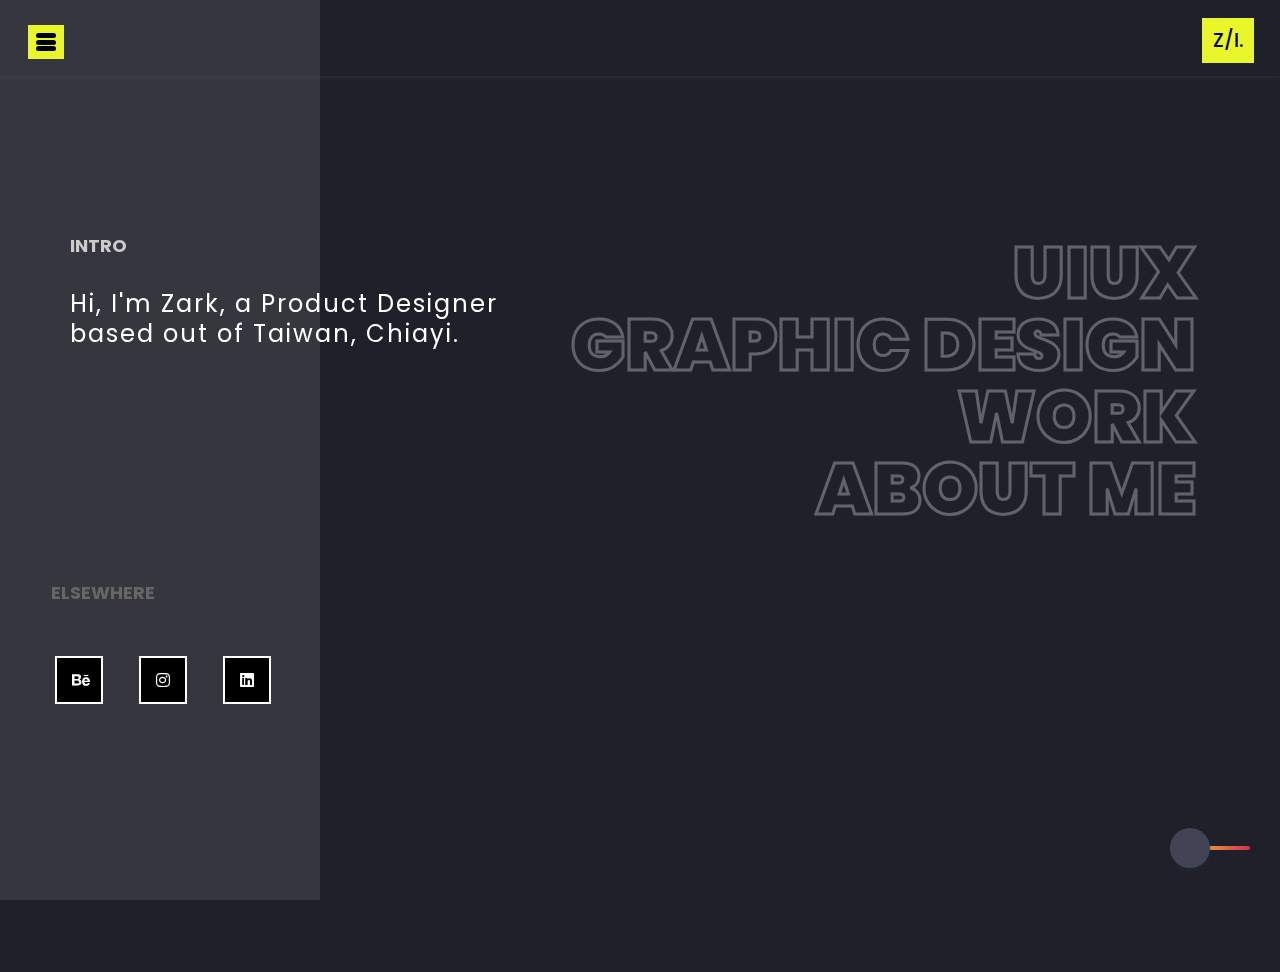
==== index.html @ 436be86d "First publish" ====
<!DOCTYPE html>
<html lang="zh-TW">

<head>
	<meta charset="UTF-8">
	<meta http-equiv="X-UA-Compatible" content="IE=edge">
    <meta name="viewport" content="width=device-width, initial-scale=1.0">
	<title>Zark｜Online Portfolio</title>
	<link rel='stylesheet' href='https://cdnjs.cloudflare.com/ajax/libs/twitter-bootstrap/4.1.3/css/bootstrap.min.css'>
	<link rel='stylesheet' href='https://s3-us-west-2.amazonaws.com/s.cdpn.io/1462889/unicons.css'>
	<link rel='stylesheet' href='https://cdnjs.cloudflare.com/ajax/libs/font-awesome/6.2.0/css/all.min.css'>
	<link rel="stylesheet" href="./style.css">

</head>

<body>
	<!-- partial:index.partial.html -->
	<div class="main">

		<!-- Intro
	================================================== -->

		<section class="intro-loc">
			<div class="container">
				<h5>ELSEWHERE</h5>
				<ul>
					<li class="socialMedia"><a href="https://www.behance.net/005e7eec" target="_blank" ><i class="fa-brands fa-behance"  ></i></a></li>
					<li class="socialMedia"><a href="https://www.instagram.com/" target="_blank" ><i class="fa-brands fa-instagram"  ></i></a></li>
					<li class="socialMedia"><a href="https://www.linkedin.com/in/zarkhuang/" target="_blank" ><i class="fa-brands fa-linkedin"  ></i></a></li>
				</ul>
			</div>
		</section>

		<section class="wrd">
			<h2>INTRO</h2>
			<p>Hi, I'm Zark, a Product Designer based out of Taiwan, Chiayi.
			</p>
		</section>

		<!-- Navigation
	================================================== -->
		<nav id="nav">
			<div class="navbar" id="navbar">
				<div class="nav-container">
					<input class="checkbox" type="checkbox" name="" id="" />
					<div class="hamburger-lines" onmouseover="bigImg(this)" onmouseout="normalImg(this)"><span
							class="line line1"></span><span class="line line2"></span><span class="line line3"></span>
					</div>
                    <div class="logo" id="logo">
                        <h6><a href="./index.html">Z/I.</a></h6>
                    </div>


					<div class="menu-items">
						<li><a href="./index.html">Home</a></li>
						<li><a href="./html/1.ui.html">UI/UX</a></li>
						<li><a href="./html/3.graphicDesign.html">Graphic Design</a></li>
						<li><a href="./html/4.reDesign.html">Work</a></li>
						<li><a href="./html/5..aboutMe.html">About Me</a></li>
					</div>

				</div>
			</div>
		</nav>
	</div>

	<!-- Hero Image
	================================================== -->
	<div class="hero-center-section zoomimage">
		<!-- <div class="container-fluid"> -->
		<div class="row justify-content-center">
			<div class="col-md-12">
				<div class="img-wrap">
					<img src="./img/img-1.jpg" alt="">
					<!-- UIUX -->
				</div>
			</div>
		</div>
	</div>

	<div class="hero-center-section zoomimage">
		<div class="row justify-content-center">
			<div class="col-md-12">
				<div class="img-wrap">
					<img src="./img/ill.jpg" alt="">
				</div>
			</div>
		</div>
	</div>
	</div>

	<div class="hero-center-section zoomimage">
		<div class="row justify-content-center">
			<div class="col-md-12">
				<div class="img-wrap">
					<img class="work-img" src="./img/work.jpg" alt="">
				</div>
			</div>
		</div>
	</div>


	<div class="hero-center-section zoomimage">
		<div class="row justify-content-center">
			<div class="col-md-12">
				<div class="img-wrap">
					<img src="./img/aboutme.jpg" alt="">
					<!-- about me -->
				</div>
			</div>
		</div>
	</div>



	<div class="section padding-top-bottom over-hide z-bigger">
		<ul class="slide-buttons">
			<li class="">
				<a href="#0" class="hover-target" data-hover="nature"></a>
			</li>
			<li class="">
				<a href="html/1.ui.html" class="hover-target" class="hover-target" data-hover="UIUX">UIUX</a>
			</li>
			<li class="">
				<a href="html/3.graphicDesign.html" class="hover-target" data-hover="
				Graphic Design">
					Graphic Design</a>
			</li>
			<li class="">
				<a href="html/4.reDesign.html" class="hover-target" data-hover="Work">Work</a>
			</li>
			<li class="">
				<a href="html/5..aboutMe.html" class="hover-target" data-hover="About Me">About Me</a>
			</li>
		</ul>
	</div>


	<!-- Dark/light switch
	================================================== -->

	<div class="bottom-right">
		<div class="switch">
			<div class="circle hover-target"></div>
		</div>
	</div>
	<!-- partial -->
	<script src='https://cdnjs.cloudflare.com/ajax/libs/jquery/3.3.1/jquery.min.js'></script>
	<script src="./script.js"></script>

</body>

</html>
---- style.css ----
@charset "UTF-8";
@import url("https://fonts.googleapis.com/css?family=Poppins:100,100i,200,200i,300,300i,400,400i,500,500i,600,600i,700,700i,800,800i,900,900i&subset=devanagari,latin-ext");
/* Global Setting */
:root {
  --white:#ffffff;
  --black:#000000;
  --dark-blue:#1f2029;
  --dark-light:#424455;
  --red:#da2c4d;
  --yellow:#e8f62a;
  --grey:#ecedf3;
}

/* #Primary
 * *================================================== */
body {
  width: 100%;
  height: 90vh;
  background: var(--dark-blue);
  overflow-x: hidden;
  font-family: "Poppins", sans-serif;
  font-size: 16px;
  line-height: 30px;
  -webkit-transition: all 300ms linear;
  transition: all 300ms linear;
  overflow: hidden;
}

p {
  font-family: "Poppins", sans-serif;
  font-size: 16px;
  line-height: 30px;
  color: var(--white);
  -webkit-transition: all 300ms linear;
  transition: all 300ms linear;
}

::selection, ::-moz-selection, mark {
  color: var(--white);
  background-color: var(--black);
}

.color-yellow {
  color: var(--yellow);
}

.size-18 {
  font-size: 18px;
}

.opacity-40 {
  opacity: 0.4;
}

.opacity-60 {
  opacity: 0.6;
}

.section {
  position: relative;
  height: 100%;
  display: block;
  z-index: 30 !important;
}

.over-hide {
  overflow: hidden;
}

.padding-top-bottom {
  top: 50%;
  transform: translateY(-30%);
}

.hero-center-section {
  position: fixed;
  top: 0;
  left: 0;
  z-index: 10;
  opacity: 0;
  -webkit-transition: all 300ms linear;
  transition: all 300ms linear;
}
.hero-center-section.show {
  opacity: 1;
}

.z-bigger {
  z-index: 30 !important;
}

.zoomimage {
  background-size: cover;
  background-position: center center;
  background-repeat: no-repeat;
  -webkit-background-size: cover;
  -moz-background-size: cover;
}

/* # intro
 * *================================================== */
.intro-loc {
  position: absolute;
  top: 0;
  left: 0;
  z-index: 99;
  width: 25%;
  background-color: rgba(255, 255, 255, 0.1);
  height: 100%;
}
.intro-loc h5 {
  position: absolute;
  font-size: 18px;
  bottom: 32vh;
  color: #666;
  margin-left: 36px;
  font-weight: 700;
}

.intro-loc ul {
  display: flex;
  justify-content: center;
  position: absolute;
  bottom: 20vh;
  align-content: center;
}

.intro-loc li {
  text-align: center;
  border: 2px solid #fff;
  width: 48px;
  height: 48px;
  list-style: none;
  padding: 8px;
  margin: 0 auto;
  margin-right: 36px;
  display: block;
  background-color: #000;
}
.intro-loc li a {
  text-decoration: none;
  color: #fff;
  padding: 7px;
  margin: auto;
}

.container li:nth-child(1):hover {
  background-color: blue;
}

.container li:nth-child(2):hover {
  background-color: #e54ee2;
}

.container li:nth-child(3):hover {
  background-color: #2977b5;
}

.wrd h2 {
  color: #ccc;
  font-size: 18px;
  margin-bottom: 32px;
  font-weight: 700;
}

.wrd p {
  font-size: 24px;
  letter-spacing: 2px;
}

.wrd {
  position: absolute;
  width: 40%;
  top: 25%;
  left: 60px;
  padding: 10px;
  z-index: 100;
  padding-right: 60px;
}

/* # 圖片
 * *================================================== */
.img-wrap {
  width: auto; 
  min-height: 800px;
  height: 100%;
  position: relative;
  border-radius: 4px;
  box-shadow: 0 3px 5px rgba(0, 0, 0, 0.2);
  transform: scale(1.05);
  -webkit-transition: all 300ms linear;
  transition: all 300ms linear;
  object-position: center center;
  object-fit: cover;
}

.hero-center-section.show .img-wrap {
  transform: scale(1.03);
}

.img-wrap img {
  height: 100%;
  width: 100%;
  object-position: center center;
  object-fit: cover;
}


/* # 圖片 Meida
 * *================================================== */




/* # leftPart
 * *================================================== */
.leftPart {
  width: 100%;
  background-color: #fff;
  height: 100%;
}

/* # select button 文字
 * *================================================== */
/* 文字位置 */
.slide-buttons {
  position: relative;
  padding: 0;
  margin: 0 auto;
  text-align: center;
  width: 90%;
  max-width: 100%;
  padding-left: 20px;
  padding-right: 20px;
  list-style: none;
  top: 5vh;
}
.slide-buttons li {
  position: relative;
  padding: 0;
  margin: 0 auto;
  text-align: right;
  display: block;
  list-style: none;
  -webkit-transition: all 300ms linear;
  transition: all 300ms linear;
}
.slide-buttons li a {
  position: relative;
  display: inline-block;
  font-family: "Poppins", sans-serif;
  font-weight: 900;
  font-size: 72px;
  line-height: 1;
  text-transform: uppercase;
  -webkit-text-stroke: 3px #fff;
  text-stroke: 3px #fff;

  -webkit-text-fill-color: transparent;
  text-fill-color: transparent;
  color: transparent;
  opacity: 0.3;
  -webkit-transition: all 300ms linear;
  transition: all 300ms linear;

}
.slide-buttons li.active a {
  opacity: 1;
}
.slide-buttons li a:hover {
  text-decoration: none;
}
.slide-buttons li a:focus, .slide-buttons li a:active {
  border: none;
  outline: none;
  box-shadow: none;
}
.slide-buttons li a::before {
  position: absolute;
  top: 0;
  left: 0;
  font-family: "Poppins", sans-serif;
  font-weight: 0;
  font-size: 72px;
  line-height: 1;
  overflow: hidden;
  text-transform: uppercase;
  padding: 0;
  max-height: 0;
  -webkit-text-stroke: transparent;
  text-stroke: transparent;
  -webkit-text-fill-color: var(--white);
  text-fill-color: var(--white);
  color: var(--white);
  content: attr(data-hover);
  -webkit-transition: max-height 0.4s;
  -moz-transition: max-height 0.4s;
  transition: max-height 0.4s;
}
.slide-buttons li.active a::before {
  max-height: 100%;
}
.slide-buttons li a:active::before, .slide-buttons li a:focus::before {
  max-height: 100%;
}

.black {
  background-color: #000;
}

.yellow {
  background-color: yellow;
}

.pinkk {
  background-color: pink;
}

/* 文字提整 */
.bottom-right {
  position: fixed;
  bottom: 50px;
  right: 30px;
  z-index: 1000; }

.switch, .circle {
  -webkit-transition: all 300ms linear;
  transition: all 300ms linear; }

.switch {
  width: 80px;
  height: 4px;
  border-radius: 27px;
  background-image: linear-gradient(298deg, var(--red), var(--yellow));
  position: relative;
  display: block;
  margin: 0 auto;
  text-align: center;
  opacity: 1;
  transform: translate(0);
  transition: all 300ms linear;
  transition-delay: 1900ms; }

.circle {
  cursor: pointer;
  position: absolute;
  top: 50%;
  transform: translateY(-50%);
  left: 0;
  width: 40px;
  height: 40px;
  border-radius: 50%;
  background: var(--dark-light);
  box-shadow: 0 4px 4px rgba(26, 53, 71, 0.25), 0 0 0 1px rgba(26, 53, 71, 0.07); }
  .circle:hover {
    box-shadow: 0 8px 8px rgba(26, 53, 71, 0.25), 0 0 0 1px rgba(26, 53, 71, 0.07); }
  .circle:before {
    position: absolute;
    font-family: 'unicons';
    content: '\eac1';
    top: 0;
    left: 0;
    z-index: 2;
    font-size: 20px;
    line-height: 40px;
    text-align: center;
    width: 100%;
    height: 40px;
    opacity: 1;
    color: var(--grey);
    -webkit-transition: all 300ms linear;
    transition: all 300ms linear; }
  .circle:after {
    position: absolute;
    font-family: 'unicons';
    content: '\eb8f';
    top: 0;
    left: 0;
    z-index: 2;
    font-size: 20px;
    line-height: 40px;
    text-align: center;
    width: 100%;
    height: 40px;
    color: var(--yellow);
    opacity: 0;
    -webkit-transition: all 300ms linear;
    transition: all 300ms linear; }

.switched .circle {
  left: 40px;
  box-shadow: 0 4px 4px rgba(26, 53, 71, 0.25), 0 0 0 1px rgba(26, 53, 71, 0.07);
  background: var(--dark); }
  .switched .circle:hover {
    box-shadow: 0 8px 8px rgba(26, 53, 71, 0.25), 0 0 0 1px rgba(26, 53, 71, 0.07); }
  .switched .circle:before {
    opacity: 0; }
  .switched .circle:after {
    opacity: 1; }

body.light {
  background: var(--white); }
  body.light p {
    color: var(--dark-blue); }
  body.light h3 {
    color: var(--dark); }
  body.light .cursor, body.light .cursor2, body.light .cursor3 {
    mix-blend-mode: difference;
    z-index: 9999999 !important; }
  body.light .cursor {
    background-color: var(--dark-blue); }
  body.light .cursor2 {
    height: 16px;
    width: 16px;
    background-color: var(--dark-blue);
    box-shadow: 0 0 12px rgba(0, 0, 0, 0.2);
    mix-blend-mode: difference;
    border-color: transparent; }
  body.light .cursor.hover, body.light .cursor2.hover, body.light .cursor3.hover {
    opacity: 0; }
  body.light .cursor2.hover {
    background: black;
    box-shadow: 0 0 0 rgba(0, 0, 0, 0.2); }
  body.light .slide-buttons li a {
    -webkit-text-stroke: 2px var(--dark-blue);
    text-stroke: 2px var(--dark-blue);
    -webkit-text-fill-color: transparent;
    text-fill-color: transparent;
    color: transparent;
    opacity: 1; }
    body.light .slide-buttons li a::before {
      -webkit-text-stroke: transparent;
      text-stroke: transparent;
      -webkit-text-fill-color: var(--dark-blue);
      text-fill-color: var(--dark-blue);
      color: var(--dark-blue); }
  body.light .hero-center-section.show {
    margin-top: 0;
    opacity: 0.9; }
  body.light .hero-center-section .left-text {
    color: rgba(0, 0, 0, 0.16);
    background: linear-gradient(90deg, transparent, rgba(0, 0, 0, 0.16));
    -webkit-background-clip: text;
    -webkit-text-fill-color: transparent; }


/* #Media
 * *================================================== */
@media (max-width: 1199px) {
  .hero-center-section .left-text {
    font-size: 13vw;
  }

  .slide-buttons li {
    /* 		margin: 50px 0; */
  }
  .slide-buttons li a {
    font-size: 80px;
  }
  .slide-buttons li a::before {
    font-size: 80px;
  }

  .intro-loc,
.wrd {
    display: none;
  }

  .hero-center-section .left-text {
    display: none;
  }

}
@media (max-width: 991px) {
  .hero-center-section .left-text {
    font-size: 16vw;
  }
  
}
@media (max-width: 767px) {
  .intro-loc,
.wrd {
    display: none;
  }

  .hero-center-section .left-text {
    display: none;
  }

  .slide-buttons {
    /* 		margin: 40px 0; */
  }
  .slide-buttons li a {
    font-size: 60px;
    font-weight: 500;
  }
  .slide-buttons li a::before {
    font-size: 60px;
    font-weight: 700;
  }
}
@media (max-width: 575px) {
  .slide-buttons li a {
    font-size: 50px;
    font-weight: 700;
  }
  .slide-buttons li a::before {
    font-size: 50px;
    font-weight: 700;
  }
}
/* #Navgation
 * *================================================== */
#nav {
  z-index: 300;
}

#navbar {
  width: 100%;
  box-shadow: 0 1px 4px rgba(146, 161, 176, 0.15);
  width: 100%;
  display: block;
  position: fixed;
  top: 0;
  transition: top 0.3s;
  z-index: 100;
}

.navbar .menu-items {
  display: flex;
}
.navbar .nav-container li {
  list-style: none;
  transition: 0.5s;
}
.navbar .nav-container a {
  text-decoration: none;
  color: var(--black);
  font-weight: 500;
  font-size: 1.2rem;
  padding: 0.7rem;
}
.navbar .nav-container a:hover {
  font-weight: bolder;
}

#options {
  position: absolute;
  right: 0;
}

.nav-container {
  display: flex;
  justify-content: space-between;
  align-items: center;
  height: 62px;
  display: block;
  position: relative;
  height: 60px;
}
.nav-container .checkbox {
  position: absolute;
  display: block;
  height: 32px;
  width: 32px;
  top: 20px;
  left: 20px;
  z-index: 5;
  opacity: 0;
  cursor: pointer;
}
.nav-container .hamburger-lines {
  display: block;
  height: 18px;
  width: 20px;
  position: absolute;
  top: 25px;
  left: 20px;
  z-index: 2;
  display: flex;
  flex-direction: column;
  justify-content: space-between;
}
.nav-container .hamburger-lines .line {
  display: block;
  height: 5px;
  width: 100%;
  border-radius: 10px;
  background: #000;
}
.nav-container .hamburger-lines .line1 {
  transform-origin: 0% 0%;
  transition: transform 0.4s ease-in-out;
}
.nav-container .hamburger-lines .line2 {
  transition: transform 0.2s ease-in-out;
}
.nav-container .hamburger-lines .line3 {
  transform-origin: 0% 100%;
  transition: transform 0.4s ease-in-out;
}

.navbar .menu-items {
  width: 100%;
  height: 90%;
  display: flex;
  justify-content: center;
  align-items: center;
  left: 0;
  top: 0;
  position: fixed;
  padding-top: 120px;
  background-color: #f1f1f1;
  box-shadow: inset rgba(241, 241, 241, 0.3);
  transform: translateY(-150%);
  flex-direction: column;
  transition: transform 0.6s ease-in-out;
  text-align: center;
}
.navbar .menu-items li {
  margin-bottom: 1.2rem;
  font-size: 2rem;
  font-weight: 500;
}

.logo {
  padding: 0;
  position: absolute;
  top: 10px;
  /* transform: translateY(-50%); */
  right: 10px;
  /* font-size: 1rem; */
  color: #000;
  background-color: #e8f62a;
  transition: 0.5s ease-in-out;
}

.logo a{
  display: block;
  
}

.logo h6 {
  margin: 0;
  /* font-weight: 800; */
  display: block;
}

.logo:hover {
  background-color: black; 
  color: white;
}

.logo a:hover{
  color: white;
}


.nav-container input[type=checkbox]:checked ~ .menu-items {
  transform: translateX(0);
}
.nav-container input[type=checkbox]:checked ~ .menu-items li {
  transform: translateY(-60px);
}
.nav-container input[type=checkbox]:checked ~ .hamburger-lines .line1 {
  transform: rotate(45deg);
  background-color: var(--dark-blue);
  margin-left: 5px;
}
.nav-container input[type=checkbox]:checked ~ .hamburger-lines .line2 {
  transform: scaleY(0);
  background-color: var(--dark-blue);
}
.nav-container input[type=checkbox]:checked ~ .hamburger-lines .line3 {
  transform: rotate(-45deg);
  background-color: var(--dark-blue);
  margin-left: 5px;
  margin-top: -1px;
}
.nav-container input[type=checkbox]:checked ~ .logo {
  display: none;
}
.nav-container input[type=checkbox]:checked ~ #options {
  display: none;
}
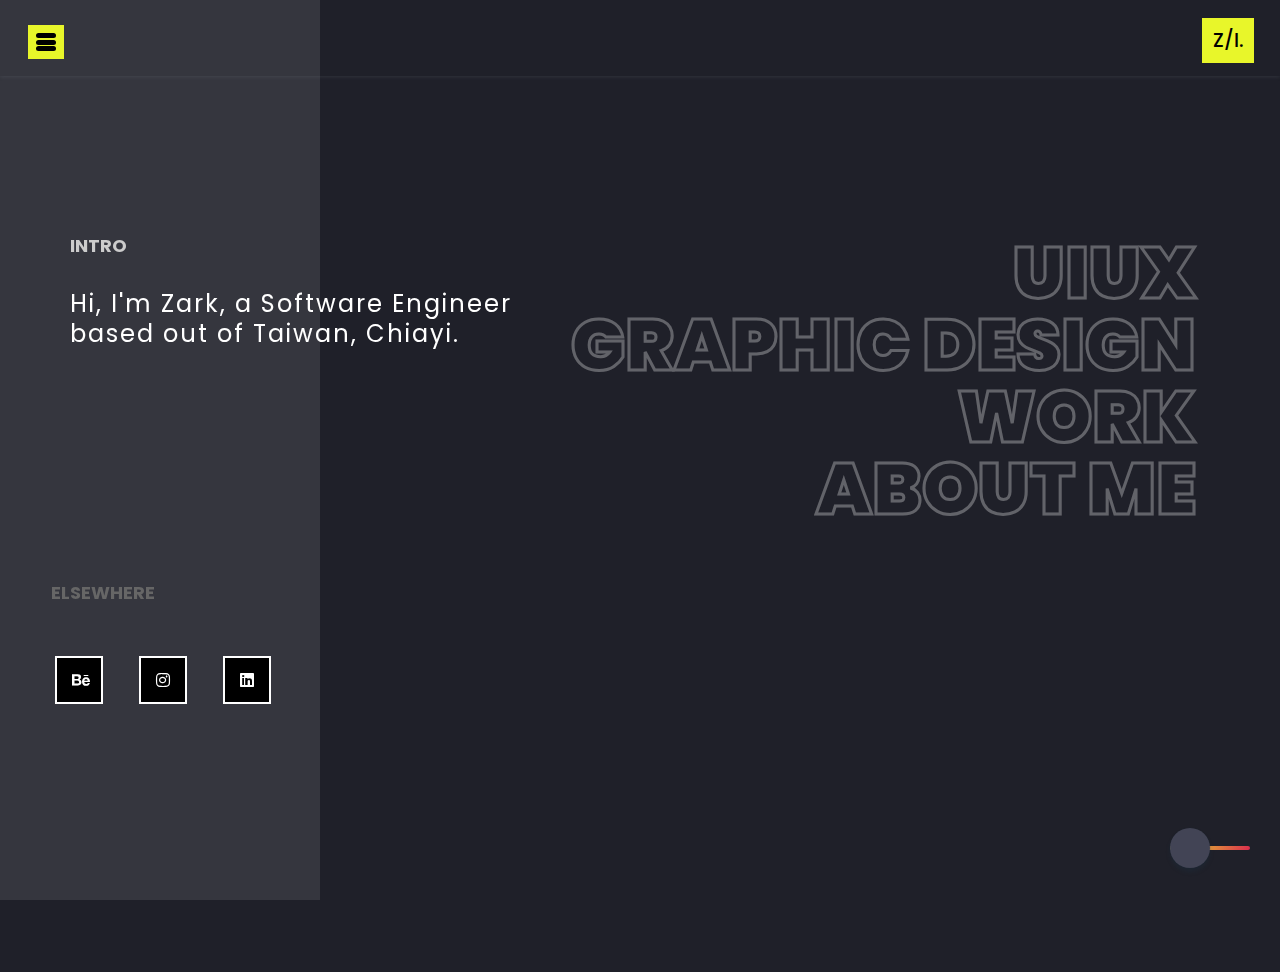
==== commit f61ceb40: "fix: 更新behance網址" ====
--- a/index.html
+++ b/index.html
@@ -24,7 +24,7 @@
 			<div class="container">
 				<h5>ELSEWHERE</h5>
 				<ul>
-					<li class="socialMedia"><a href="https://www.behance.net/005e7eec" target="_blank" ><i class="fa-brands fa-behance"  ></i></a></li>
+					<li class="socialMedia"><a href="https://www.behance.net/illustzark" target="_blank" ><i class="fa-brands fa-behance"  ></i></a></li>
 					<li class="socialMedia"><a href="https://www.instagram.com/" target="_blank" ><i class="fa-brands fa-instagram"  ></i></a></li>
 					<li class="socialMedia"><a href="https://www.linkedin.com/in/zarkhuang/" target="_blank" ><i class="fa-brands fa-linkedin"  ></i></a></li>
 				</ul>
@@ -33,7 +33,7 @@
 
 		<section class="wrd">
 			<h2>INTRO</h2>
-			<p>Hi, I'm Zark, a Product Designer based out of Taiwan, Chiayi.
+			<p>Hi, I'm Zark, a Software Engineer based out of Taiwan, Chiayi.
 			</p>
 		</section>
 
